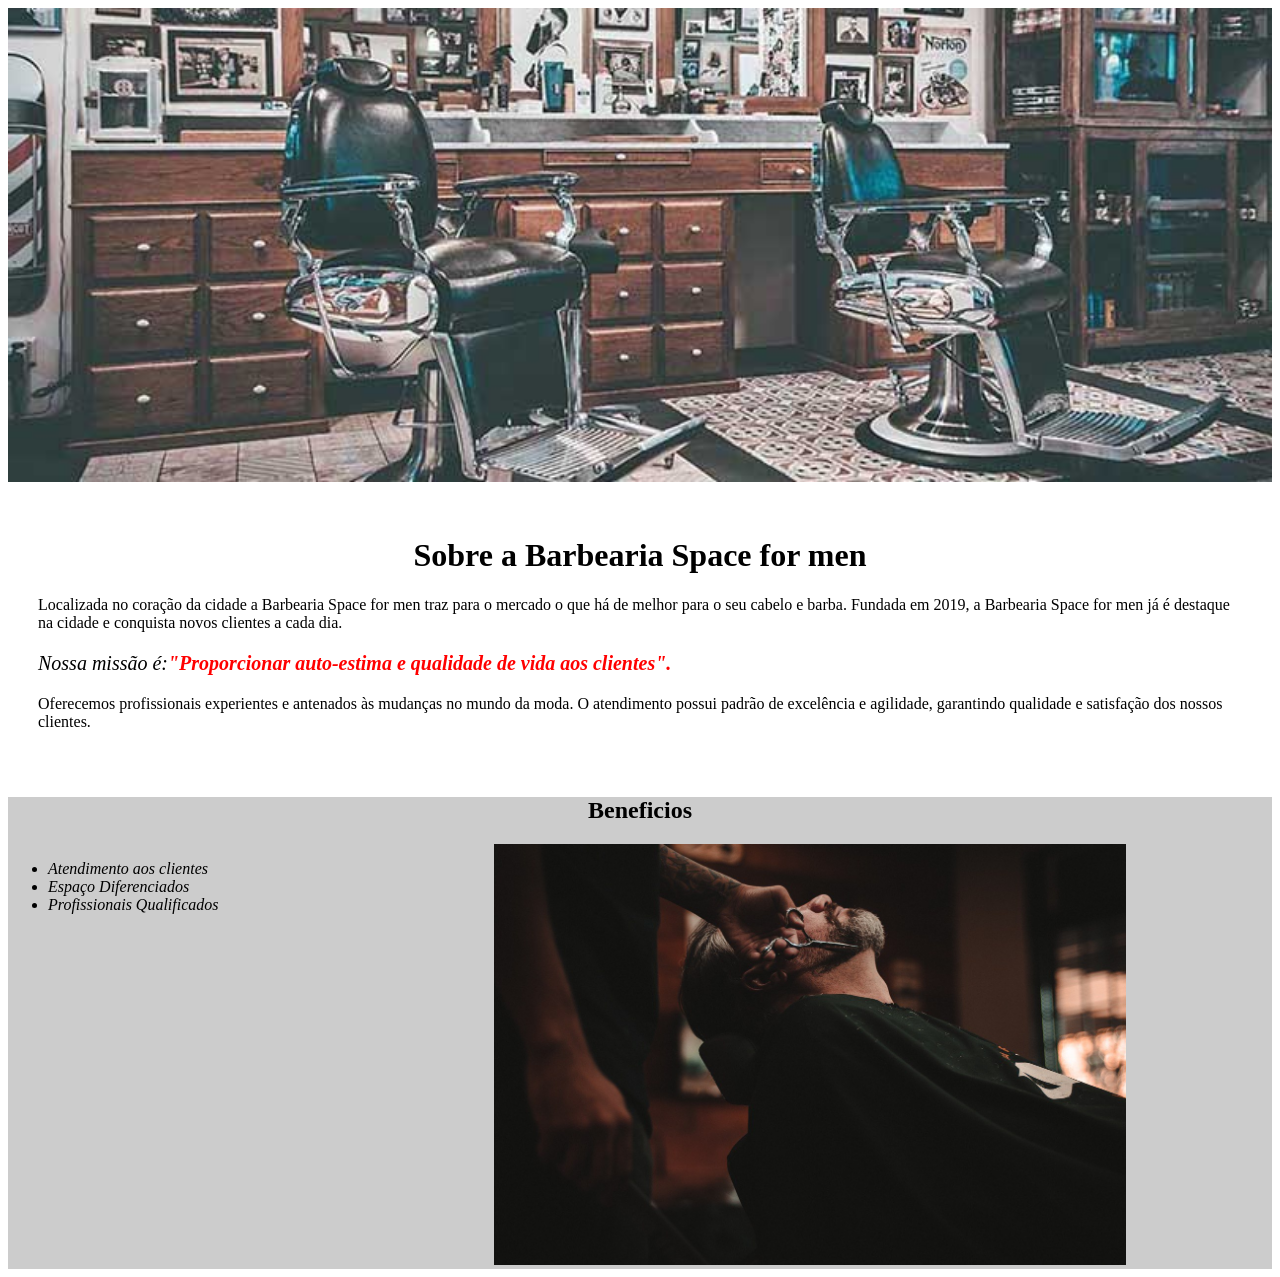
==== index.html @ aff787fd "aula 21/09/26" ====
<!DOCTYPE html>
<html lang="pt-br">

<head>
    <meta charset="UTF-8">
    <meta name="viewport" content="width=device-width, initial-scale=1.0">
    <title>Barbearia Space for Men</title>
    <link rel="stylesheet" href="style.css">
</head>

<body>

    <img src="./img/banner.jpg" alt="banner" class="banner">
    <div class="principal">
        <header>
            <h1 class="titulo-centralizado">Sobre a Barbearia Space for men</h1>
        </header>
        <main>
            <p>Localizada no coração da cidade a Barbearia Space for men traz para o mercado o que há de melhor para o
                seu cabelo e barba. Fundada em 2019, a Barbearia Space for men já é destaque na cidade e conquista novos
                clientes a cada dia.</p>

            <p class="missao"><em> Nossa missão é:<strong>"Proporcionar auto-estima e qualidade de vida aos
                        clientes".</strong></em></p>

            <p>Oferecemos profissionais experientes e antenados às mudanças no mundo da moda. O atendimento possui
                padrão de excelência e agilidade, garantindo qualidade e satisfação dos nossos clientes.</p>
    </div>
    <div class="beneficios">
        <h2 class="titulo-centralizado">Beneficios</h2>

        <ul>

            <li class="itens">Atendimento aos clientes</li>
            <li class="itens">Espaço Diferenciados</li>
            <li class="itens">Profissionais Qualificados</li>

        </ul>

        <img src="./img/beneficios.jpg" alt="beneficios" class="imagembeneficios">
    </div>
    </main>

    <footer>

    </footer>






</body>

</html>
---- style.css ----
.banner{
    width: 100%;
}

.principal{
    background-color: #ffffff;
    padding: 30px;
}

.titulo-centralizado{
    text-align: center;
}

.missao{
    font-size: 20px;
}

em strong{
    color: red;
}

.beneficios{
    background-color: #cccccc;
}



.itens{
    font-style: italic;
}

ul{
    display: inline-block;
    vertical-align: top;
    width: 20%;
    margin-right: 15%;
}
.imagembeneficios{
    width: 50%;
    
}
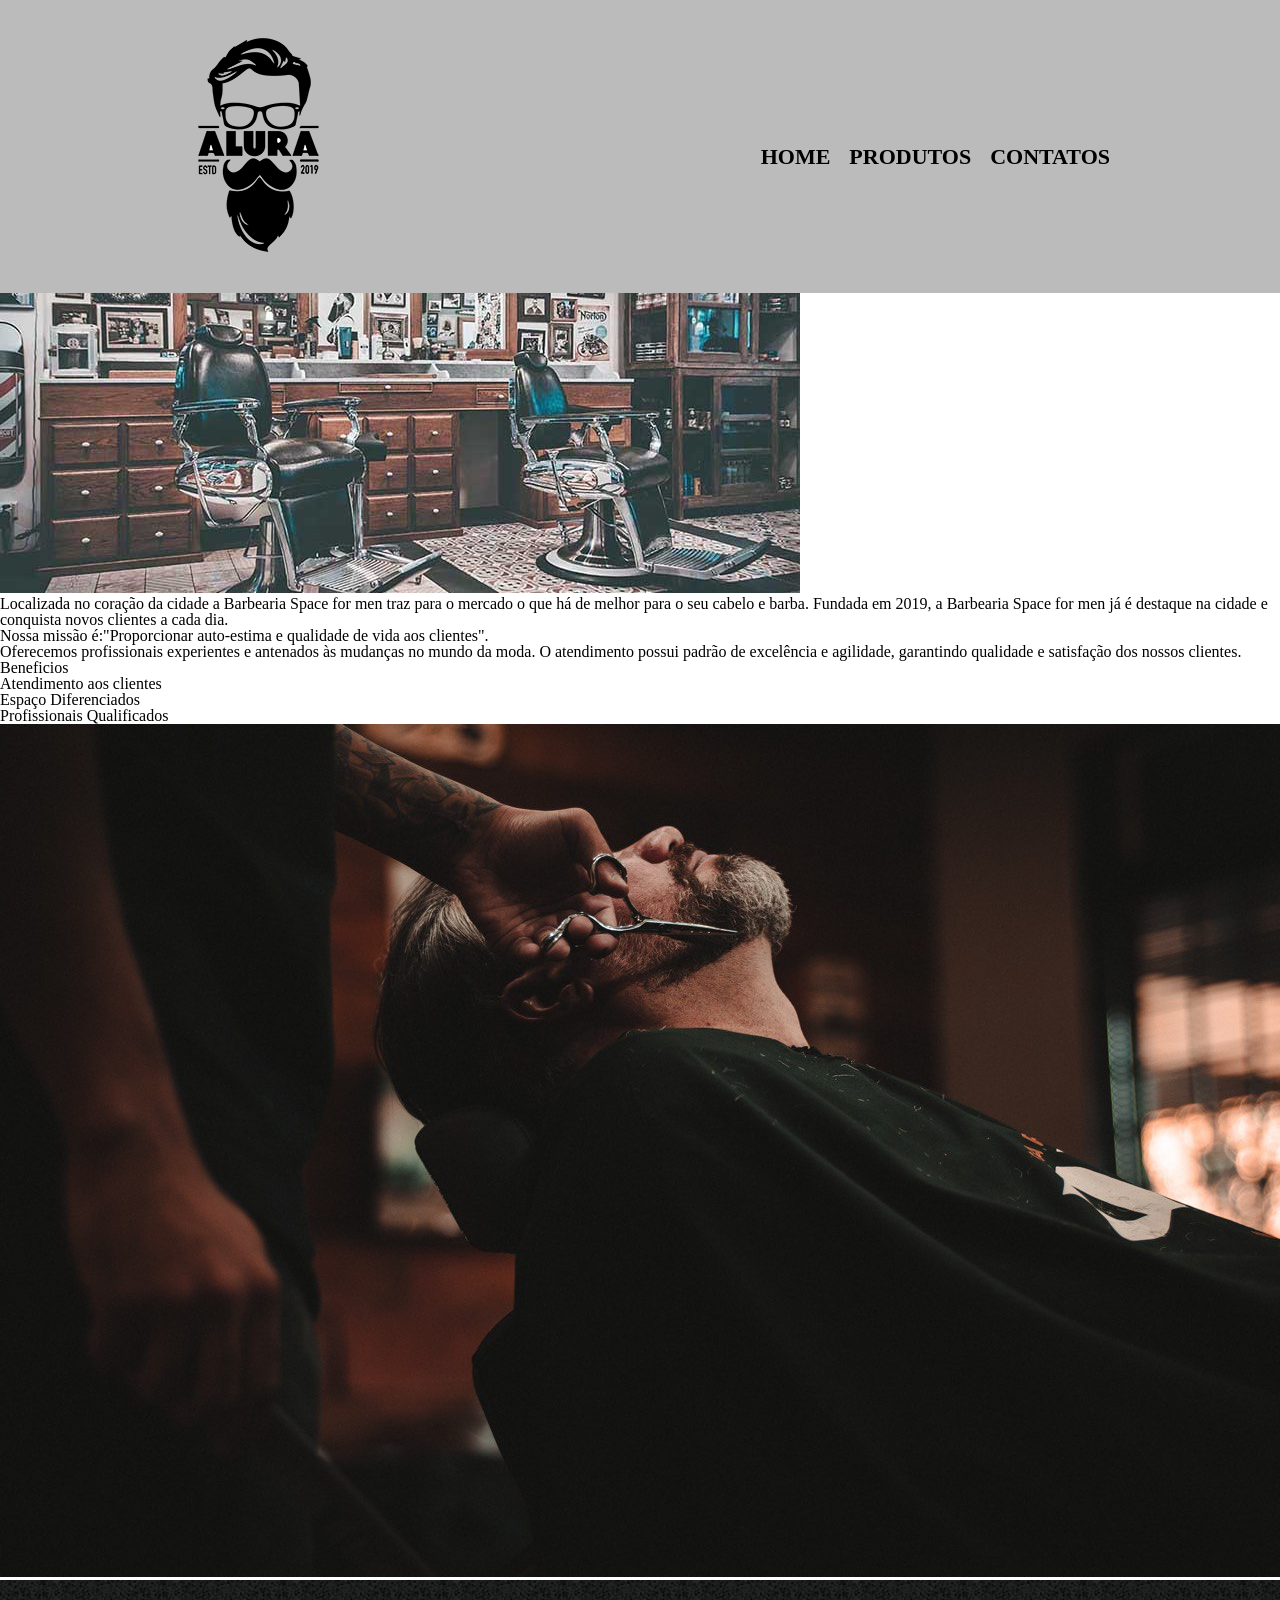
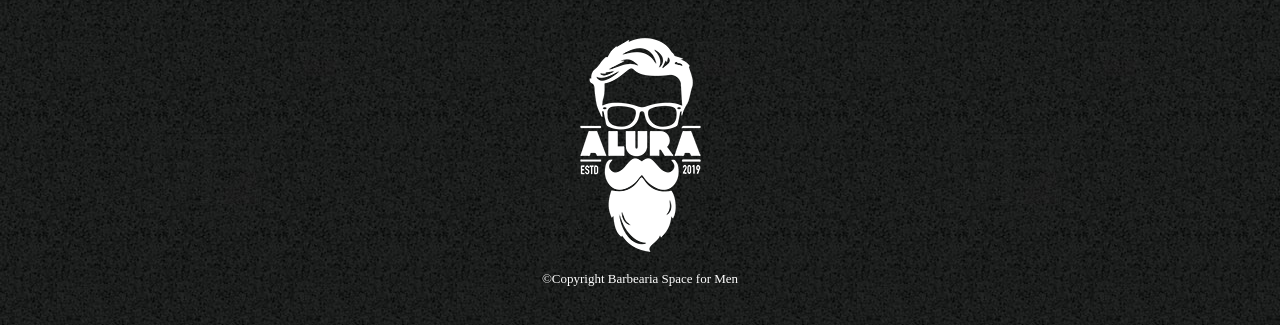
==== commit db7daee7: "aula 22/09/26" ====
--- a/index.html
+++ b/index.html
@@ -5,17 +5,31 @@
     <meta charset="UTF-8">
     <meta name="viewport" content="width=device-width, initial-scale=1.0">
     <title>Barbearia Space for Men</title>
+    <link rel="stylesheet" href="reset.css">
     <link rel="stylesheet" href="style.css">
 </head>
 
+
+
 <body>
-
+    <header>
+        <div class="caixa">
+            <h1><img src="./img/logo.png" alt="logo"></h1>
+            <nav>
+                <ul>
+                    <li><a href="index.html">Home</a> </li>
+                    <li><a href="produtos.html">Produtos</a> </li>
+                    <li><a href="contatos.html">Contatos</a> </li>
+                </ul>
+            </nav>
+        </div>
+    </header>
+    
     <img src="./img/banner.jpg" alt="banner" class="banner">
-    <div class="principal">
-        <header>
-            <h1 class="titulo-centralizado">Sobre a Barbearia Space for men</h1>
-        </header>
+  
+       
         <main>
+            <div class="principal">
             <p>Localizada no coração da cidade a Barbearia Space for men traz para o mercado o que há de melhor para o
                 seu cabelo e barba. Fundada em 2019, a Barbearia Space for men já é destaque na cidade e conquista novos
                 clientes a cada dia.</p>
@@ -41,8 +55,10 @@
     </div>
     </main>
 
+   
     <footer>
-
+        <img src="./img/logo-branco.png" alt="logo-branco">
+        <p class="copy">&copy;Copyright Barbearia Space for Men</p>
     </footer>
 
 
--- a/style.css
+++ b/style.css
@@ -1,41 +1,44 @@
-.banner{
-    width: 100%;
+header{
+    background-color: #bbbbbb;
+    padding: 20px 0;
 }
 
-.principal{
-    background-color: #ffffff;
-    padding: 30px;
+.caixa{
+    width: 940px;
+    margin: 0 auto;
+    position: relative;
 }
 
-.titulo-centralizado{
-    text-align: center;
+nav{
+    position: absolute;
+    top:126px;
+    right: 0px;
 }
 
-.missao{
-    font-size: 20px;
+nav li{
+    display: inline;
+    margin: 0 0 0 15px;
 }
 
-em strong{
-    color: red;
+nav a{
+    text-transform: uppercase;
+    color: #000000;
+    font-weight: bold;
+    font-size: 22px;
+    text-decoration: none;
+
 }
 
-.beneficios{
-    background-color: #cccccc;
+nav a:hover{
+    color: #c78c19;
+    text-decoration: underline;
 }
-
-
-
-.itens{
-    font-style: italic;
-}
-
-ul{
-    display: inline-block;
-    vertical-align: top;
-    width: 20%;
-    margin-right: 15%;
-}
-.imagembeneficios{
-    width: 50%;
+footer{
+    text-align: center;
+    background-image: url(./img/bg.jpg);
+    color: white;
+    padding: 40px 0;
+    font-size: 13px;
+ 
     
 }
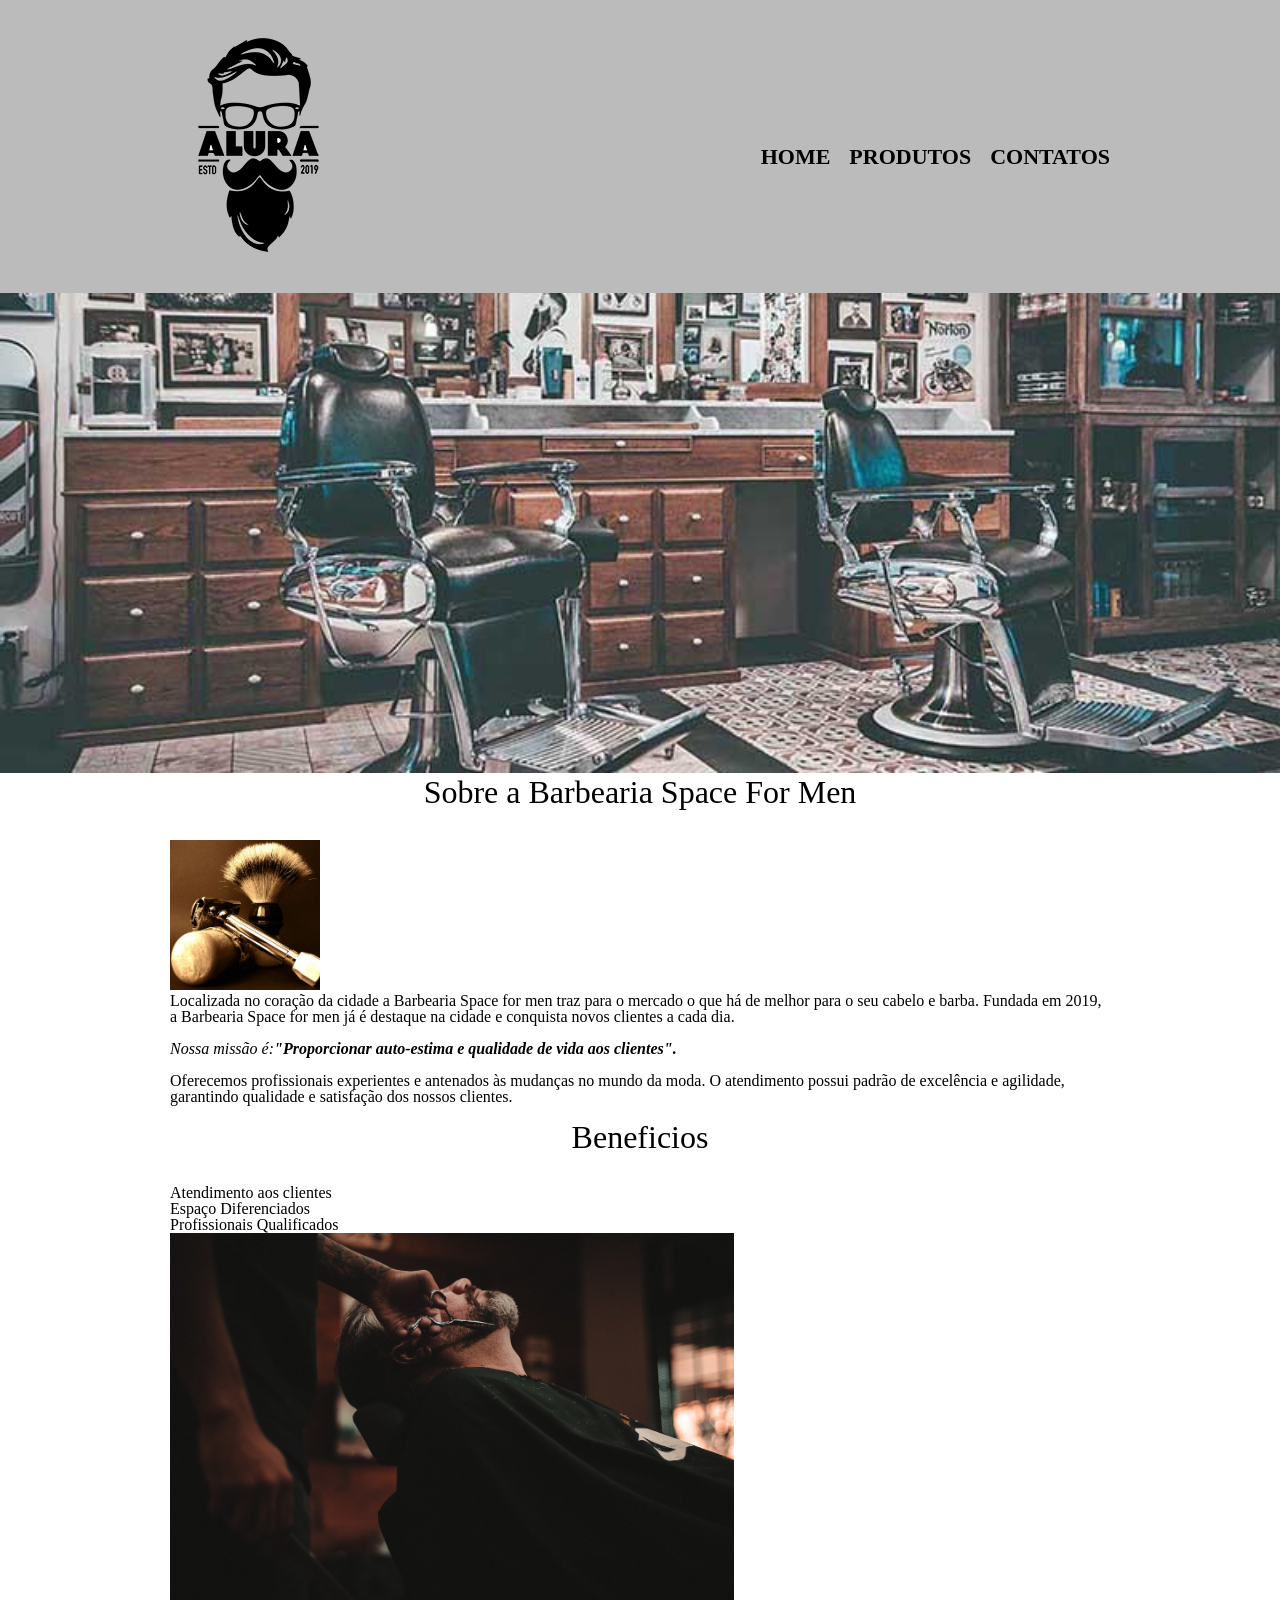
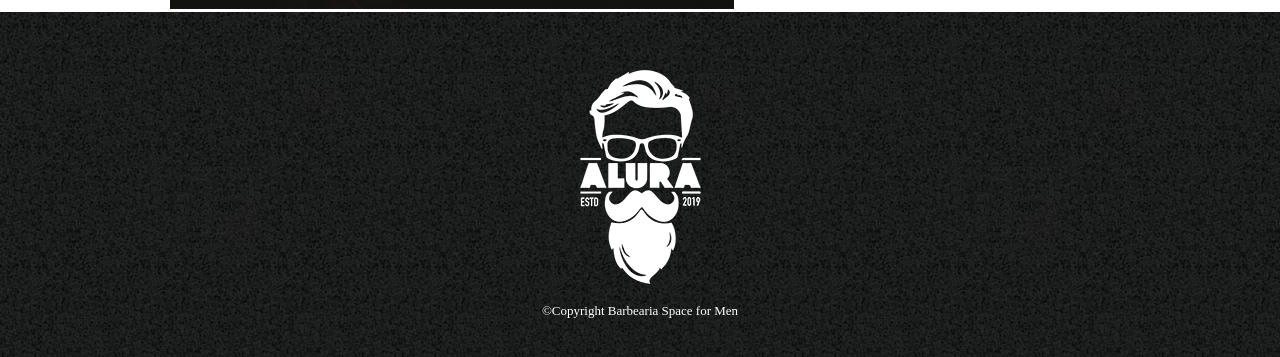
==== commit 15bd727f: "dia 24/09/26" ====
--- a/index.html
+++ b/index.html
@@ -29,7 +29,9 @@
   
        
         <main>
-            <div class="principal">
+            <section class="principal">
+                <h2 class="titulo-principal">Sobre a Barbearia Space For Men</h2>
+                <img src="./img/utensilios.jpg" alt="utensilios Barbearia" class="utensilios">
             <p>Localizada no coração da cidade a Barbearia Space for men traz para o mercado o que há de melhor para o
                 seu cabelo e barba. Fundada em 2019, a Barbearia Space for men já é destaque na cidade e conquista novos
                 clientes a cada dia.</p>
@@ -39,9 +41,9 @@
 
             <p>Oferecemos profissionais experientes e antenados às mudanças no mundo da moda. O atendimento possui
                 padrão de excelência e agilidade, garantindo qualidade e satisfação dos nossos clientes.</p>
-    </div>
-    <div class="beneficios">
-        <h2 class="titulo-centralizado">Beneficios</h2>
+            </section>
+    <section class="beneficios">
+        <h3 class="titulo-principal">Beneficios</h3>
 
         <ul>
 
@@ -52,7 +54,7 @@
         </ul>
 
         <img src="./img/beneficios.jpg" alt="beneficios" class="imagembeneficios">
-    </div>
+    </section   >
     </main>
 
    
--- a/style.css
+++ b/style.css
@@ -33,12 +33,40 @@
     color: #c78c19;
     text-decoration: underline;
 }
+
+.banner{
+    width: 100%;
+}
+main{
+    width: 940px;
+    margin: 0 auto;
+}.principal p{
+    margin: 0 0 1em;
+}
+.principal strong{
+    font-weight: bolder;
+}
+.principal em{
+    font-style: italic;
+}
+
+
+.titulo-principal{
+text-align: center;
+font-size: 2em;
+margin: 0 0 1em;
+}
+.utensilios{
+    width: 150px;
+}
+.imagembeneficios{
+    width: 60%;
+}
+
 footer{
     text-align: center;
     background-image: url(./img/bg.jpg);
     color: white;
     padding: 40px 0;
-    font-size: 13px;
- 
-    
+    font-size: 13px;   
 }
